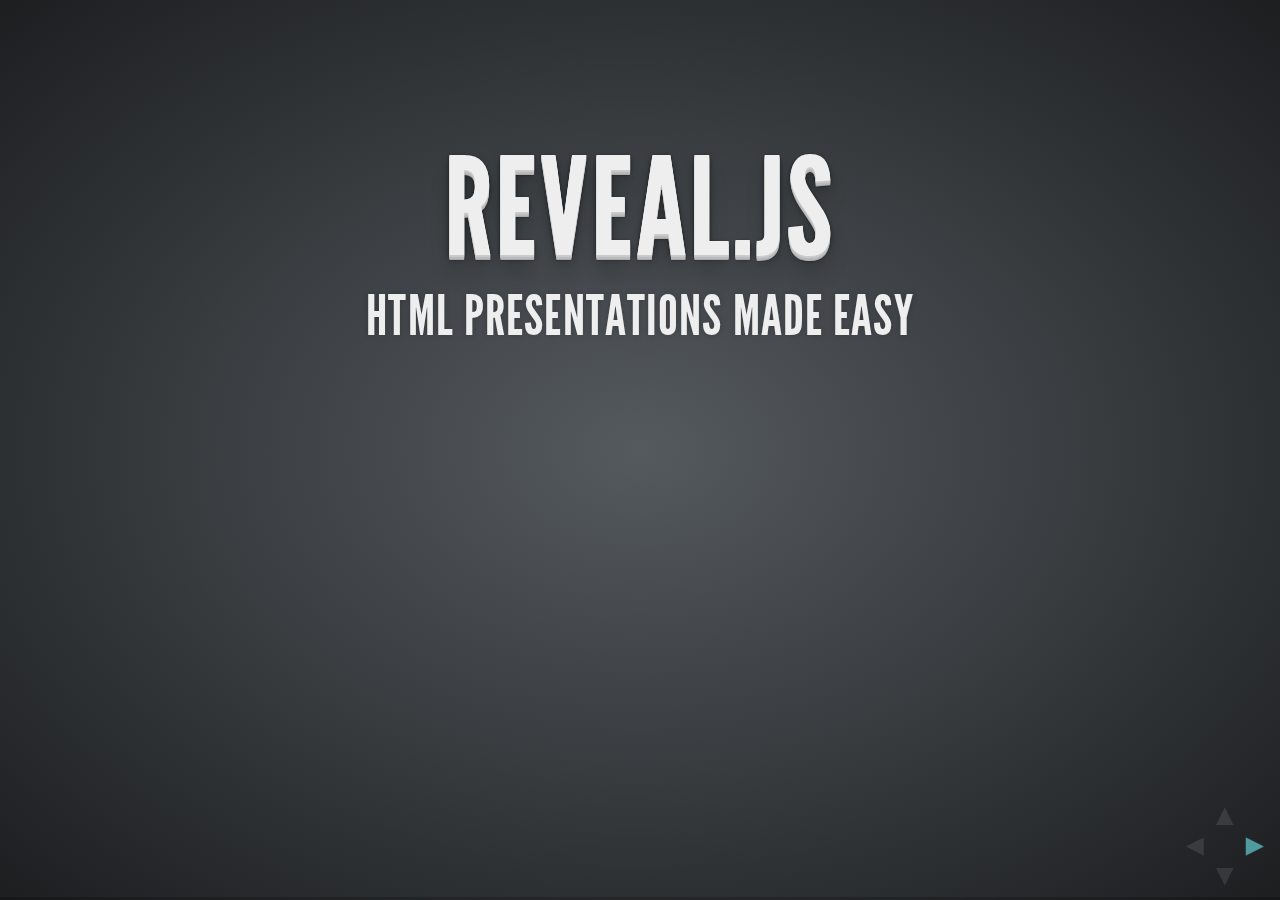
==== droid-custom-components/index.html @ f7bba406 "Added reveal.js based presentation" ====
<!doctype html>  
<html lang="en">
	
	<head>
		<meta charset="utf-8">
		
		<title>reveal.js - The HTML Presentation Framework</title>

		<meta name="description" content="A framework for easily creating beautiful presentations using HTML">
		<meta name="author" content="Hakim El Hattab">

		<meta name="apple-mobile-web-app-capable" content="yes" />
		<meta name="apple-mobile-web-app-status-bar-style" content="black-translucent" />
		
		<link href='http://fonts.googleapis.com/css?family=Lato:400,700,400italic,700italic' rel='stylesheet' type='text/css'>
		
		<link rel="stylesheet" href="css/main.css">
		<link rel="stylesheet" href="css/theme/default.css" id="theme">

		<!-- For syntax highlighting -->
		<link rel="stylesheet" href="lib/css/zenburn.css">

		<script>
			// If the query includes 'print-pdf' we'll use the PDF print sheet
			document.write( '<link rel="stylesheet" href="css/print/' + ( window.location.search.match( /print-pdf/gi ) ? 'pdf' : 'paper' ) + '.css" type="text/css" media="print">' );
		</script>

		<!--[if lt IE 9]>
		<script src="lib/js/html5shiv.js"></script>
		<![endif]-->
	</head>
	
	<body>
		
		<div class="reveal">

			<!-- Used to fade in a background when a specific slide state is reached -->
			<div class="state-background"></div>
			
			<!-- Any section element inside of this container is displayed as a slide -->
			<div class="slides">
				<section>
					<h1>Reveal.js</h1>
					<h3>HTML Presentations Made Easy</h3>
				</section>
				
				<section>
					<h2>Heads Up</h2>
					<p>
						reveal.js is a framework for easily creating beautiful presentations using HTML. You'll need a browser with 
						support for CSS 3D transforms to see it in its full glory.
					</p>
					<p>
						<i><small>- <a href="http://hakim.se">Hakim El Hattab</a> / <a href="http://twitter.com/hakimel">@hakimel</a></small></i>
					</p>

					<aside class="notes">
						Oh hey, these are some notes. They'll be hidden in your presentation, but you can see them if you run the speaker notes server.
					</aside>
				</section>
				
				<!-- Example of nested vertical slides -->
				<section>
					<section>
						<h2>Vertical Slides</h2>
						<p>
							Slides can be nested inside of other slides,
							try pressing <a href="#/2/1">down</a>.
						</p>
						<a href="#/2/1" class="image">
							<img width="178" height="238" src="https://s3.amazonaws.com/hakim-static/reveal-js/arrow.png" alt="Down arrow">
						</a>
					</section>
					<section>
						<h2>Basement Level 1</h2>
						<p>Press down or up to navigate.</p>
					</section>
					<section>
						<h2>Basement Level 2</h2>
						<p>Cornify</p>
						<a class="test" href="http://cornify.com">
							<img width="280" height="326" src="https://s3.amazonaws.com/hakim-static/reveal-js/cornify.gif" alt="Unicorn">
						</a>
					</section>
					<section>
						<h2>Basement Level 3</h2>
						<p>That's it, time to go back up.</p>
						<a href="#/2" class="image">
							<img width="178" height="238" src="https://s3.amazonaws.com/hakim-static/reveal-js/arrow.png" alt="Up arrow" style="-webkit-transform: rotate(180deg);">
						</a>
					</section>
				</section>

				<section>
					<h2>Holistic Overview</h2>
					<p>
						Press <strong>ESC</strong> to enter the slide overview!
					</p>
				</section>

				<section>
					<h2>rvl.io</h2>
					<p>
						If you don't like writing slides in HTML you can use the online editor <a href="http://www.rvl.io" target="_blank">rvl.io</a>.
					</p>
				</section>

				<section>
					<h2>Works in Mobile Safari</h2>
					<p>
						Try it out! You can swipe through the slides pinch your way to the overview.
					</p>
				</section>

				<section>
					<h2>Marvelous Unordered List</h2>
					<ul>
						<li>No order here</li>
						<li>Or here</li>
						<li>Or here</li>
						<li>Or here</li>
					</ul>
				</section>
				
				<section>
					<h2>Fantastic Ordered List</h2>
					<ol>
						<li>One is smaller than...</li>
						<li>Two is smaller than...</li>
						<li>Three!</li>
					</ol>
				</section>

				<section data-markdown>
					## Markdown support
					
					For those of you who like that sort of thing. Instructions and a bit more info available [here](https://github.com/hakimel/reveal.js#markdown).

					<pre><code contenteditable style="margin-top: 20px;">&lt;section data-markdown&gt;
  ## Markdown support

  For those of you who like that sort of thing. 
  Instructions and a bit more info available [here](https://github.com/hakimel/reveal.js#markdown).
&lt;/section&gt;
					</code></pre>
				</section>

				<section>
					<h2>Transition Styles</h2>
					<p>
						You can select from different transitions, like: <br>
						<a href="http://lab.hakim.se/reveal-js/?transition=cube">Cube</a> -
						<a href="http://lab.hakim.se/reveal-js/?transition=page">Page</a> -
						<a href="http://lab.hakim.se/reveal-js/?transition=concave">Concave</a> -
						<a href="http://lab.hakim.se/reveal-js/?transition=linear">Linear</a>
					</p>
				</section>

				<section>
					<h2>Themes</h2>
					<p>
						Reveal.js comes with a few themes built in: <br>
						<a href="http://lab.hakim.se/reveal-js/?theme=sky">Sky</a> -
						<a href="http://lab.hakim.se/reveal-js/?theme=beige">Beige</a> -
						<a href="http://lab.hakim.se/reveal-js/?theme=simple">Simple</a> -
						<a href="http://lab.hakim.se/reveal-js/">Default</a>
					</p>
					<p>
						<small>
							* Theme demos are loaded after the presentation which leads to flicker. In production you should load your theme in the <code>&lt;head&gt;</code> using a <code>&lt;link&gt;</code>.
						</small>
					</p>
				</section>

				<section>
					<section data-state="alert">
						<h2>Global State</h2>
						<p>
							Set <code>data-state="something"</code> on a slide and <code>"something"</code>
							will be added as a class to the document element when the slide is open. This lets you
							apply broader style changes, like switching the background.
						</p>
						<a href="#/7/1" class="image">
							<img width="178" height="238" src="https://s3.amazonaws.com/hakim-static/reveal-js/arrow.png" alt="Down arrow">
						</a>
					</section>
					<section data-state="blackout">
						<h2>"blackout"</h2>
						<a href="#/7/2" class="image">
							<img width="178" height="238" src="https://s3.amazonaws.com/hakim-static/reveal-js/arrow.png" alt="Down arrow">
						</a>
					</section>
					<section data-state="soothe">
						<h2>"soothe"</h2>
						<a href="#/7/0" class="image">
							<img width="178" height="238" src="https://s3.amazonaws.com/hakim-static/reveal-js/arrow.png" alt="Up arrow" style="-webkit-transform: rotate(180deg);">
						</a>
					</section>
				</section>

				<section data-state="customevent">
					<h2>Custom Events</h2>
					<p>
						Additionally custom events can be triggered on a per slide basis by binding to the <code>data-state</code> name.
					</p>
					<pre><code contenteditable style="font-size: 18px; margin-top: 20px;">Reveal.addEventListener( 'customevent', function() {
	console.log( '"customevent" has fired' );
} );
					</code></pre>
				</section>

				<section>
					<h2>Clever Quotes</h2>
					<p>
						These guys come in two forms, inline: <q cite="http://searchservervirtualization.techtarget.com/definition/Our-Favorite-Technology-Quotations">
						The nice thing about standards is that there are so many to choose from</q> and block:
					</p>
					<blockquote cite="http://searchservervirtualization.techtarget.com/definition/Our-Favorite-Technology-Quotations">
						For years there has been a theory that millions of monkeys typing at random on millions of typewriters would 
						reproduce the entire works of Shakespeare. The Internet has proven this theory to be untrue.
					</blockquote>
				</section>
				
				<section>
					<h2>Pretty Code</h2>
					<pre><code contenteditable>
function linkify( selector ) {
  if( supports3DTransforms ) {
    
    var nodes = document.querySelectorAll( selector );

    for( var i = 0, len = nodes.length; i &lt; len; i++ ) {
      var node = nodes[i];

      if( !node.className ) ) {
        node.className += ' roll';
      }
    };
  }
}
					</code></pre>
					<p>Courtesy of <a href="http://softwaremaniacs.org/soft/highlight/en/description/">highlight.js</a>.</p>
				</section>
				
				<section>
					<h2>Intergalactic Interconnections</h2>
					<p>
						You can link between slides internally,
						<a href="#/2/3">like this</a>.
					</p>
				</section>

				<section>
					<h2>Fragmented Views</h2>
					<p>Hit the next arrow...</p>
					<p class="fragment">... to step through ...</p>
					<ol>
						<li class="fragment"><code>any type</code></li>
						<li class="fragment"><em>of view</em></li>
						<li class="fragment"><strong>fragments</strong></li>
					</ol>
				</section>
				
				<section>
					<h2>Spectacular image!</h2>
					<a class="image" href="http://hakim.se/experiments/html5/breakdom/" target="_blank">
						<img width="320" height="412" src="https://s3.amazonaws.com/hakim-static/reveal-js/breakdom.png" alt="BreakDOM game screenshot">
					</a>
				</section>
				
				<section>
					<h2>Export to PDF</h2>
					<p>Presentations can be <a href="https://github.com/hakimel/reveal.js#pdf-export">exported to PDF</a>, below is an example that's been uploaded to SlideShare.</p>
					<iframe id="slideshare" src="http://www.slideshare.net/slideshow/embed_code/13872948" width="455" height="356" style="margin:0;overflow:hidden;border:1px solid #CCC;border-width:1px 1px 0;margin-bottom:5px" allowfullscreen> </iframe>
					<script>
						document.getElementById('slideshare').attributeName = 'allowfullscreen';
					</script>
				</section>
				
				<section>
					<h2>Stellar Links</h2>
					<ul>
						<li><a href="https://github.com/hakimel/reveal.js">Source code on github</a></li>
						<li><a href="http://hakim.se/projects/reveal-js">Read more on my site</a></li>
						<li><a href="http://twitter.com/hakimel">Follow me on Twitter</a></li>
					</ul>
				</section>
				
				<section>
					<h1>THE END</h1>
					<h3>BY Hakim El Hattab / hakim.se</h3>
				</section>
			</div>

			<!-- The navigational controls UI -->
			<aside class="controls">
				<a class="left" href="#">&#x25C4;</a>
				<a class="right" href="#">&#x25BA;</a>
				<a class="up" href="#">&#x25B2;</a>
				<a class="down" href="#">&#x25BC;</a>
			</aside>

			<!-- Presentation progress bar -->
			<div class="progress"><span></span></div>
			
		</div>

		<script src="lib/js/head.min.js"></script>
		<script src="js/reveal.min.js"></script>

		<script>
			
			// Full list of configuration options available here:
			// https://github.com/hakimel/reveal.js#configuration
			Reveal.initialize({
				controls: true,
				progress: true,
				history: true,
				
				theme: Reveal.getQueryHash().theme || 'default', // available themes are in /css/theme
				transition: Reveal.getQueryHash().transition || 'default', // default/cube/page/concave/linear(2d)

				// Optional libraries used to extend on reveal.js
				dependencies: [
					{ src: 'lib/js/highlight.js', async: true, callback: function() { window.hljs.initHighlightingOnLoad(); } },
					{ src: 'lib/js/classList.js', condition: function() { return !document.body.classList; } },
					{ src: 'lib/js/showdown.js', condition: function() { return !!document.querySelector( '[data-markdown]' ); } },
					{ src: 'lib/js/data-markdown.js', condition: function() { return !!document.querySelector( '[data-markdown]' ); } },
					{ src: '/socket.io/socket.io.js', async: true, condition: function() { return window.location.host === 'localhost:1947'; } },
					{ src: 'plugin/speakernotes/client.js', async: true, condition: function() { return window.location.host === 'localhost:1947'; } },
				]
			});
			
		</script>

	</body>
</html>
---- droid-custom-components/css/main.css ----
@charset "UTF-8";

/**
 * reveal.js
 * http://lab.hakim.se/reveal-js
 * MIT licensed
 * 
 * Copyright (C) 2011-2012 Hakim El Hattab, http://hakim.se
 */


/*********************************************
 * RESET STYLES
 *********************************************/

html, body, div, span, applet, object, iframe,
h1, h2, h3, h4, h5, h6, p, blockquote, pre,
a, abbr, acronym, address, big, cite, code,
del, dfn, em, img, ins, kbd, q, s, samp,
small, strike, strong, sub, sup, tt, var,
b, u, i, center,
dl, dt, dd, ol, ul, li,
fieldset, form, label, legend,
table, caption, tbody, tfoot, thead, tr, th, td,
article, aside, canvas, details, embed, 
figure, figcaption, footer, header, hgroup, 
menu, nav, output, ruby, section, summary,
time, mark, audio, video {
	margin: 0;
	padding: 0;
	border: 0;
	font-size: 100%;
	font: inherit;
	vertical-align: baseline;
}

article, aside, details, figcaption, figure, 
footer, header, hgroup, menu, nav, section {
	display: block;
}


/*********************************************
 * GLOBAL STYLES
 *********************************************/

html, 
body {
	padding: 0;
	margin: 0;
	width: 100%;
	height: 100%;
	min-height: 600px;
	overflow: hidden;
}

body {
	position: relative;
	line-height: 1;
}

@media screen and (max-width: 900px) {
	body {
		font-size: 30px;
	}
}

::selection { 
	background:#FF5E99; 
	color:#fff; 
	text-shadow: none; 
}

/*********************************************
 * HEADERS
 *********************************************/

.reveal h1 { font-size: 3.77em; }
.reveal h2 { font-size: 2.11em;	}
.reveal h3 { font-size: 1.55em;	}
.reveal h4 { font-size: 1em;	}


/*********************************************
 * VIEW FRAGMENTS
 *********************************************/

.reveal .slides section .fragment {
	opacity: 0;

	-webkit-transition: all .2s ease;
	   -moz-transition: all .2s ease;
	    -ms-transition: all .2s ease;
	     -o-transition: all .2s ease;
	        transition: all .2s ease;
}
	.reveal .slides section .fragment.visible {
		opacity: 1;
	}


/*********************************************
 * DEFAULT ELEMENT STYLES
 *********************************************/

.reveal .slides section {
	line-height: 1.2em;
	font-weight: normal;
}

.reveal img {
	/* preserve aspect ratio and scale image so it's bound within the section */
	max-width: 100%;
	max-height: 100%;
} 

.reveal strong, 
.reveal b {
	font-weight: bold;
}

.reveal em, 
.reveal i {
	font-style: italic;
}

.reveal ol, 
.reveal ul {
	display: inline-block;

	text-align: left;
	margin: 0 0 0 1em;
}

.reveal ol {
	list-style-type: decimal;
}

.reveal ul {
	list-style-type: disc;
}

.reveal ul ul {
	list-style-type: square;
}

.reveal ul ul ul {
	list-style-type: circle;
}

.reveal ul ul,
.reveal ul ol,
.reveal ol ol,
.reveal ol ul {
	display: block;
	margin-left: 40px;
}

.reveal p {
	margin-bottom: 10px;
	line-height: 1.2em;
}

.reveal q,
.reveal blockquote {
	quotes: none;
}

.reveal blockquote {
	display: block;
	position: relative;
	width: 70%;
	margin: 5px auto;
	padding: 5px;
	
	font-style: italic;
	background: rgba(255, 255, 255, 0.05);
	box-shadow: 0px 0px 2px rgba(0,0,0,0.2);
}
	.reveal blockquote:before {
		content: '“';
	}
	.reveal blockquote:after {
		content: '”';
	}

.reveal q {	
	font-style: italic;
}
	.reveal q:before {
		content: '“';
	}
	.reveal q:after {
		content: '”';
	}

.reveal pre {
	display: block;
	position: relative;
	width: 90%;
	margin: 10px auto;

	text-align: left;
	font-size: 0.55em;
	font-family: monospace;
	line-height: 1.2em;

	word-wrap: break-word;

	box-shadow: 0px 0px 6px rgba(0,0,0,0.3);
}

.reveal code {
	font-family: monospace;
	overflow-x: auto;
}

.reveal table th, 
.reveal table td {
	text-align: left;
	padding-right: .3em;
}

.reveal table th {
	text-shadow: rgb(255,255,255) 1px 1px 2px;
}

.reveal sup { 
	vertical-align: super;
}
.reveal sub { 
	vertical-align: sub;
}

.reveal small {
	display: inline-block;
	font-size: 0.6em;
	line-height: 1.2em;
	vertical-align: top;
}

.reveal small * {
	vertical-align: top;
}


/*********************************************
 * CONTROLS
 *********************************************/

.reveal .controls {
	display: none;
	position: fixed;
	width: 100px;
	height: 100px;
	z-index: 30;

	right: 0;
	bottom: 0;
}
	
	.reveal .controls a {
		font-family: Arial;
		font-size: 0.83em;
		position: absolute;
		opacity: 0.1;
	}
		.reveal .controls a.enabled {
			opacity: 0.6;
		}
		.reveal .controls a.enabled:active {
			margin-top: 1px;
		}

	.reveal .controls .left {
		top: 30px;
	}

	.reveal .controls .right {
		left: 60px;
		top: 30px;
	}

	.reveal .controls .up {
		left: 30px;
	}

	.reveal .controls .down {
		left: 30px;
		top: 60px;
	}


/*********************************************
 * PROGRESS BAR
 *********************************************/

.reveal .progress {
	position: fixed;
	display: none;
	height: 3px;
	width: 100%;
	bottom: 0;
	left: 0;
}
	
	.reveal .progress span {
		display: block;
		height: 100%;
		width: 0px;

		-webkit-transition: width 800ms cubic-bezier(0.260, 0.860, 0.440, 0.985);
		   -moz-transition: width 800ms cubic-bezier(0.260, 0.860, 0.440, 0.985);
		    -ms-transition: width 800ms cubic-bezier(0.260, 0.860, 0.440, 0.985);
		     -o-transition: width 800ms cubic-bezier(0.260, 0.860, 0.440, 0.985);
		        transition: width 800ms cubic-bezier(0.260, 0.860, 0.440, 0.985);
	}

/*********************************************
 * ROLLING LINKS
 *********************************************/

.reveal .roll {
	display: inline-block;
	line-height: 1.2;
	overflow: hidden;

	vertical-align: top;

	-webkit-perspective: 400px;
	   -moz-perspective: 400px;
	    -ms-perspective: 400px;
	        perspective: 400px;

	-webkit-perspective-origin: 50% 50%;
	   -moz-perspective-origin: 50% 50%;
	    -ms-perspective-origin: 50% 50%;
	        perspective-origin: 50% 50%;
}
	.reveal .roll:hover {
		background: none;
		text-shadow: none;
	}
.reveal .roll span {
	display: block;
	position: relative;
	padding: 0 2px;

	pointer-events: none;

	-webkit-transition: all 400ms ease;
	   -moz-transition: all 400ms ease;
	    -ms-transition: all 400ms ease;
	        transition: all 400ms ease;

	-webkit-transform-origin: 50% 0%;
	   -moz-transform-origin: 50% 0%;
	    -ms-transform-origin: 50% 0%;
	        transform-origin: 50% 0%;

	-webkit-transform-style: preserve-3d;
	   -moz-transform-style: preserve-3d;
	    -ms-transform-style: preserve-3d;
	        transform-style: preserve-3d;

	-webkit-backface-visibility: hidden;
	   -moz-backface-visibility: hidden;
	        backface-visibility: hidden;
}
	.reveal .roll:hover span {
	    background: rgba(0,0,0,0.5);

	    -webkit-transform: translate3d( 0px, 0px, -45px ) rotateX( 90deg );
	       -moz-transform: translate3d( 0px, 0px, -45px ) rotateX( 90deg );
	        -ms-transform: translate3d( 0px, 0px, -45px ) rotateX( 90deg );
	            transform: translate3d( 0px, 0px, -45px ) rotateX( 90deg );
	}
.reveal .roll span:after {
	content: attr(data-title);

	display: block;
	position: absolute;
	left: 0;
	top: 0;
	padding: 0 2px;

	-webkit-transform-origin: 50% 0%;
	   -moz-transform-origin: 50% 0%;
	    -ms-transform-origin: 50% 0%;
	        transform-origin: 50% 0%;

	-webkit-transform: translate3d( 0px, 110%, 0px ) rotateX( -90deg );
	   -moz-transform: translate3d( 0px, 110%, 0px ) rotateX( -90deg );
	    -ms-transform: translate3d( 0px, 110%, 0px ) rotateX( -90deg );
	        transform: translate3d( 0px, 110%, 0px ) rotateX( -90deg );
}


/*********************************************
 * SLIDES
 *********************************************/

.reveal .slides {
	position: absolute;
	max-width: 900px;
	width: 80%;
	height: 60%;
	left: 50%;
	top: 50%;
	margin-top: -320px;
	padding: 20px 0px;
	overflow: visible;
	
	text-align: center;

	-webkit-transition: -webkit-perspective .4s ease;
	   -moz-transition: -moz-perspective .4s ease;
	    -ms-transition: -ms-perspective .4s ease;
	     -o-transition: -o-perspective .4s ease;
	        transition: perspective .4s ease;
	
	-webkit-perspective: 600px;
	   -moz-perspective: 600px;
	    -ms-perspective: 600px;
	        perspective: 600px;

	-webkit-perspective-origin: 0% 25%;
	   -moz-perspective-origin: 0% 25%;
	    -ms-perspective-origin: 0% 25%;
	        perspective-origin: 0% 25%;
}

.reveal .slides>section,
.reveal .slides>section>section {
	display: none;
	position: absolute;
	width: 100%;
	min-height: 600px;

	z-index: 10;
	
	-webkit-transform-style: preserve-3d;
	   -moz-transform-style: preserve-3d;
	    -ms-transform-style: preserve-3d;
	        transform-style: preserve-3d;
	
	-webkit-transition: all 800ms cubic-bezier(0.260, 0.860, 0.440, 0.985);
	   -moz-transition: all 800ms cubic-bezier(0.260, 0.860, 0.440, 0.985);
	    -ms-transition: all 800ms cubic-bezier(0.260, 0.860, 0.440, 0.985);
	     -o-transition: all 800ms cubic-bezier(0.260, 0.860, 0.440, 0.985);
	        transition: all 800ms cubic-bezier(0.260, 0.860, 0.440, 0.985);
}

.reveal .slides>section.present {
	display: block;
	z-index: 11;
	opacity: 1;
}

.reveal .slides>section {
	margin-left: -50%;
}


/*********************************************
 * DEFAULT TRANSITION
 *********************************************/

.reveal .slides>section.past {
	display: block;
	opacity: 0;
	
	-webkit-transform: translate3d(-100%, 0, 0) rotateY(-90deg) translate3d(-100%, 0, 0);
	   -moz-transform: translate3d(-100%, 0, 0) rotateY(-90deg) translate3d(-100%, 0, 0);
	    -ms-transform: translate3d(-100%, 0, 0) rotateY(-90deg) translate3d(-100%, 0, 0);
	        transform: translate3d(-100%, 0, 0) rotateY(-90deg) translate3d(-100%, 0, 0);
}
.reveal .slides>section.future {
	display: block;
	opacity: 0;
	
	-webkit-transform: translate3d(100%, 0, 0) rotateY(90deg) translate3d(100%, 0, 0);
	   -moz-transform: translate3d(100%, 0, 0) rotateY(90deg) translate3d(100%, 0, 0);
	    -ms-transform: translate3d(100%, 0, 0) rotateY(90deg) translate3d(100%, 0, 0);
	        transform: translate3d(100%, 0, 0) rotateY(90deg) translate3d(100%, 0, 0);
}

.reveal .slides>section>section.past {
	display: block;
	opacity: 0;
	
	-webkit-transform: translate3d(0, -50%, 0) rotateX(70deg) translate3d(0, -50%, 0);
	   -moz-transform: translate3d(0, -50%, 0) rotateX(70deg) translate3d(0, -50%, 0);
	    -ms-transform: translate3d(0, -50%, 0) rotateX(70deg) translate3d(0, -50%, 0);
	        transform: translate3d(0, -50%, 0) rotateX(70deg) translate3d(0, -50%, 0);
}
.reveal .slides>section>section.future {
	display: block;
	opacity: 0;
	
	-webkit-transform: translate3d(0, 50%, 0) rotateX(-70deg) translate3d(0, 50%, 0);
	   -moz-transform: translate3d(0, 50%, 0) rotateX(-70deg) translate3d(0, 50%, 0);
	    -ms-transform: translate3d(0, 50%, 0) rotateX(-70deg) translate3d(0, 50%, 0);
	        transform: translate3d(0, 50%, 0) rotateX(-70deg) translate3d(0, 50%, 0);
}


/*********************************************
 * CONCAVE TRANSITION
 *********************************************/

.reveal.concave  .slides>section.past {
	-webkit-transform: translate3d(-100%, 0, 0) rotateY(90deg) translate3d(-100%, 0, 0);
	   -moz-transform: translate3d(-100%, 0, 0) rotateY(90deg) translate3d(-100%, 0, 0);
	    -ms-transform: translate3d(-100%, 0, 0) rotateY(90deg) translate3d(-100%, 0, 0);
	        transform: translate3d(-100%, 0, 0) rotateY(90deg) translate3d(-100%, 0, 0);
}
.reveal.concave  .slides>section.future {
	-webkit-transform: translate3d(100%, 0, 0) rotateY(-90deg) translate3d(100%, 0, 0);
	   -moz-transform: translate3d(100%, 0, 0) rotateY(-90deg) translate3d(100%, 0, 0);
	    -ms-transform: translate3d(100%, 0, 0) rotateY(-90deg) translate3d(100%, 0, 0);
	        transform: translate3d(100%, 0, 0) rotateY(-90deg) translate3d(100%, 0, 0);
}

.reveal.concave  .slides>section>section.past {
	-webkit-transform: translate3d(0, -80%, 0) rotateX(-70deg) translate3d(0, -80%, 0);
	   -moz-transform: translate3d(0, -80%, 0) rotateX(-70deg) translate3d(0, -80%, 0);
	    -ms-transform: translate3d(0, -80%, 0) rotateX(-70deg) translate3d(0, -80%, 0);
	        transform: translate3d(0, -80%, 0) rotateX(-70deg) translate3d(0, -80%, 0);
}
.reveal.concave  .slides>section>section.future {
	-webkit-transform: translate3d(0, 80%, 0) rotateX(70deg) translate3d(0, 80%, 0);
	   -moz-transform: translate3d(0, 80%, 0) rotateX(70deg) translate3d(0, 80%, 0);
	    -ms-transform: translate3d(0, 80%, 0) rotateX(70deg) translate3d(0, 80%, 0);
	        transform: translate3d(0, 80%, 0) rotateX(70deg) translate3d(0, 80%, 0);
}


/*********************************************
 * LINEAR TRANSITION
 *********************************************/

.reveal.linear .slides>section.past {
	-webkit-transform: translate(-150%, 0);
	   -moz-transform: translate(-150%, 0);
	    -ms-transform: translate(-150%, 0);
	     -o-transform: translate(-150%, 0);
	        transform: translate(-150%, 0);
}
.reveal.linear .slides>section.future {
	-webkit-transform: translate(150%, 0);
	   -moz-transform: translate(150%, 0);
	    -ms-transform: translate(150%, 0);
	     -o-transform: translate(150%, 0);
	        transform: translate(150%, 0);
}

.reveal.linear .slides>section>section.past {
	-webkit-transform: translate(0, -150%);
	   -moz-transform: translate(0, -150%);
	    -ms-transform: translate(0, -150%);
	     -o-transform: translate(0, -150%);
	        transform: translate(0, -150%);
}
.reveal.linear .slides>section>section.future {
	-webkit-transform: translate(0, 150%);
	   -moz-transform: translate(0, 150%);
	    -ms-transform: translate(0, 150%);
	     -o-transform: translate(0, 150%);
	        transform: translate(0, 150%);
}

/*********************************************
 * BOX TRANSITION
 *********************************************/

.reveal.cube .slides {
	margin-top: -350px;

	-webkit-perspective-origin: 50% 25%;
	   -moz-perspective-origin: 50% 25%;
	    -ms-perspective-origin: 50% 25%;
	        perspective-origin: 50% 25%;

	-webkit-perspective: 1300px;
	   -moz-perspective: 1300px;
	    -ms-perspective: 1300px;
	        perspective: 1300px;
}

.reveal.cube .slides section {
	padding: 30px;

	-webkit-backface-visibility: hidden;
	   -moz-backface-visibility: hidden;
	    -ms-backface-visibility: hidden;
	        backface-visibility: hidden;
	
	-webkit-box-sizing: border-box;
	   -moz-box-sizing: border-box;
	        box-sizing: border-box;
}
	.reveal.cube .slides section:not(.stack):before {
		content: '';
		position: absolute;
		display: block;
		width: 100%;
		height: 100%;
		left: 0;
		top: 0;
		background: #232628;
		border-radius: 4px;

		-webkit-transform: translateZ( -20px );
		   -moz-transform: translateZ( -20px );
		    -ms-transform: translateZ( -20px );
		     -o-transform: translateZ( -20px );
		        transform: translateZ( -20px );
	}
	.reveal.cube .slides section:not(.stack):after {
		content: '';
		position: absolute;
		display: block;
		width: 90%;
		height: 30px;
		left: 5%;
		bottom: 0;
		background: none;
		z-index: 1;

		border-radius: 4px;
		box-shadow: 0px 95px 25px rgba(0,0,0,0.2);

		-webkit-transform: translateZ(-90px) rotateX( 65deg );
		   -moz-transform: translateZ(-90px) rotateX( 65deg );
		    -ms-transform: translateZ(-90px) rotateX( 65deg );
		     -o-transform: translateZ(-90px) rotateX( 65deg );
		        transform: translateZ(-90px) rotateX( 65deg );
	}

.reveal.cube .slides>section.stack {
	padding: 0;
	background: none;
}

.reveal.cube .slides>section.past {
	-webkit-transform-origin: 100% 0%;
	   -moz-transform-origin: 100% 0%;
	    -ms-transform-origin: 100% 0%;
	        transform-origin: 100% 0%;

	-webkit-transform: translate3d(-100%, 0, 0) rotateY(-90deg);
	   -moz-transform: translate3d(-100%, 0, 0) rotateY(-90deg);
	    -ms-transform: translate3d(-100%, 0, 0) rotateY(-90deg);
	        transform: translate3d(-100%, 0, 0) rotateY(-90deg);
}

.reveal.cube .slides>section.future {
	-webkit-transform-origin: 0% 0%;
	   -moz-transform-origin: 0% 0%;
	    -ms-transform-origin: 0% 0%;
	        transform-origin: 0% 0%;

	-webkit-transform: translate3d(100%, 0, 0) rotateY(90deg);
	   -moz-transform: translate3d(100%, 0, 0) rotateY(90deg);
	    -ms-transform: translate3d(100%, 0, 0) rotateY(90deg);
	        transform: translate3d(100%, 0, 0) rotateY(90deg);
}

.reveal.cube .slides>section>section.past {
	-webkit-transform-origin: 0% 100%;
	   -moz-transform-origin: 0% 100%;
	    -ms-transform-origin: 0% 100%;
	        transform-origin: 0% 100%;

	-webkit-transform: translate3d(0, -100%, 0) rotateX(90deg);
	   -moz-transform: translate3d(0, -100%, 0) rotateX(90deg);
	    -ms-transform: translate3d(0, -100%, 0) rotateX(90deg);
	        transform: translate3d(0, -100%, 0) rotateX(90deg);
}

.reveal.cube .slides>section>section.future {
	-webkit-transform-origin: 0% 0%;
	   -moz-transform-origin: 0% 0%;
	    -ms-transform-origin: 0% 0%;
	        transform-origin: 0% 0%;

	-webkit-transform: translate3d(0, 100%, 0) rotateX(-90deg);
	   -moz-transform: translate3d(0, 100%, 0) rotateX(-90deg);
	    -ms-transform: translate3d(0, 100%, 0) rotateX(-90deg);
	        transform: translate3d(0, 100%, 0) rotateX(-90deg);
}


/*********************************************
 * PAGE TRANSITION
 *********************************************/

.reveal.page .slides {
	margin-top: -350px;

	-webkit-perspective-origin: 50% 50%;
 	   -moz-perspective-origin: 50% 50%;
 	    -ms-perspective-origin: 50% 50%;
 	        perspective-origin: 50% 50%;

	-webkit-perspective: 3000px;
	   -moz-perspective: 3000px;
	    -ms-perspective: 3000px;
	        perspective: 3000px;
}

.reveal.page .slides section {
	padding: 30px;

	-webkit-box-sizing: border-box;
	   -moz-box-sizing: border-box;
	        box-sizing: border-box;
}
	.reveal.page .slides section.past {
		z-index: 12;
	}
	.reveal.page .slides section:not(.stack):before {
		content: '';
		position: absolute;
		display: block;
		width: 100%;
		height: 100%;
		left: 0;
		top: 0;
		background: rgba(0,0,0,0.2);

		-webkit-transform: translateZ( -20px );
		   -moz-transform: translateZ( -20px );
		    -ms-transform: translateZ( -20px );
		     -o-transform: translateZ( -20px );
		        transform: translateZ( -20px );
	}
	.reveal.page .slides section:not(.stack):after {
		content: '';
		position: absolute;
		display: block;
		width: 90%;
		height: 30px;
		left: 5%;
		bottom: 0;
		background: none;
		z-index: 1;

		border-radius: 4px;
		box-shadow: 0px 95px 25px rgba(0,0,0,0.2);

		-webkit-transform: translateZ(-90px) rotateX( 65deg );
	}

.reveal.page .slides>section.stack {
	padding: 0;
	background: none;
}

.reveal.page .slides>section.past {
	-webkit-transform-origin: 0% 0%;
	   -moz-transform-origin: 0% 0%;
	    -ms-transform-origin: 0% 0%;
	        transform-origin: 0% 0%;

	-webkit-transform: translate3d(-40%, 0, 0) rotateY(-80deg);
	   -moz-transform: translate3d(-40%, 0, 0) rotateY(-80deg);
	    -ms-transform: translate3d(-40%, 0, 0) rotateY(-80deg);
	        transform: translate3d(-40%, 0, 0) rotateY(-80deg);
}

.reveal.page .slides>section.future {
	-webkit-transform-origin: 100% 0%;
	   -moz-transform-origin: 100% 0%;
	    -ms-transform-origin: 100% 0%;
	        transform-origin: 100% 0%;

	-webkit-transform: translate3d(0, 0, 0);
	   -moz-transform: translate3d(0, 0, 0);
	    -ms-transform: translate3d(0, 0, 0);
	        transform: translate3d(0, 0, 0);
}

.reveal.page .slides>section>section.past {
	-webkit-transform-origin: 0% 0%;
	   -moz-transform-origin: 0% 0%;
	    -ms-transform-origin: 0% 0%;
	        transform-origin: 0% 0%;

	-webkit-transform: translate3d(0, -40%, 0) rotateX(80deg);
	   -moz-transform: translate3d(0, -40%, 0) rotateX(80deg);
	    -ms-transform: translate3d(0, -40%, 0) rotateX(80deg);
	        transform: translate3d(0, -40%, 0) rotateX(80deg);
}

.reveal.page .slides>section>section.future {
	-webkit-transform-origin: 0% 100%;
	   -moz-transform-origin: 0% 100%;
	    -ms-transform-origin: 0% 100%;
	        transform-origin: 0% 100%;

	-webkit-transform: translate3d(0, 0, 0);
	   -moz-transform: translate3d(0, 0, 0);
	    -ms-transform: translate3d(0, 0, 0);
	        transform: translate3d(0, 0, 0);
}


/*********************************************
 * OVERVIEW
 *********************************************/

.reveal.overview .slides {
	-webkit-perspective: 700px;
	   -moz-perspective: 700px;
	    -ms-perspective: 700px;
	        perspective: 700px;
}

.reveal.overview .slides section {
	padding: 20px 0;
	max-height: 600px;
	overflow: hidden;	
	opacity: 1;
	cursor: pointer;
	background: rgba(0,0,0,0.1);
}
.reveal.overview .slides section .fragment {
	opacity: 1;
}
.reveal.overview .slides section:after,
.reveal.overview .slides section:before {
	display: none !important;
}
.reveal.overview .slides section>section {
	opacity: 1;
	cursor: pointer;
}
	.reveal.overview .slides section:hover {
		background: rgba(0,0,0,0.3);
	}

	.reveal.overview .slides section.present {
		background: rgba(0,0,0,0.3);
	}
.reveal.overview .slides>section.stack {
	background: none;
	padding: 0;
	overflow: visible;
}


/*********************************************
 * FALLBACK
 *********************************************/

.no-transforms {
	overflow-y: auto;
}

.no-transforms .slides section {
	display: block!important;
	opacity: 1!important;
	position: relative!important;
	height: auto;
	min-height: auto;
	margin-bottom: 100px;

	-webkit-transform: none;
	   -moz-transform: none;
	    -ms-transform: none;
	        transform: none;
}


/*********************************************
 * DEFAULT STATES
 *********************************************/

.state-background {
	position: absolute;
	width: 100%;
	height: 100%;
	background: rgba( 0, 0, 0, 0 );

	-webkit-transition: background 800ms ease;
	   -moz-transition: background 800ms ease;
	    -ms-transition: background 800ms ease;
	     -o-transition: background 800ms ease;
	        transition: background 800ms ease;
}
.alert .state-background {
	background: rgba( 200, 50, 30, 0.6 );
}
.soothe .state-background {
	background: rgba( 50, 200, 90, 0.4 );
}
.blackout .state-background {
	background: rgba( 0, 0, 0, 0.6 );
}


/*********************************************
 * SPEAKER NOTES
 *********************************************/

.reveal aside.notes {
	display: none;
}
---- droid-custom-components/css/theme/default.css ----
/**
 * The default theme for reveal.js presentations.
 * 
 * Copyright (C) 2011-2012 Hakim El Hattab, http://hakim.se
 */

/*********************************************
 * FONT-FACE DEFINITIONS
 *********************************************/

@font-face {
	font-family: 'League Gothic';
	src: url('../../lib/font/league_gothic-webfont.eot');
	src: url('../../lib/font/league_gothic-webfont.eot?#iefix') format('embedded-opentype'),
		 url('../../lib/font/league_gothic-webfont.woff') format('woff'),
		 url('../../lib/font/league_gothic-webfont.ttf') format('truetype'),
		 url('../../lib/font/league_gothic-webfont.svg#LeagueGothicRegular') format('svg');

	font-weight: normal;
	font-style: normal;
}


/*********************************************
 * GLOBAL STYLES
 *********************************************/

body {
	font-family: 'Lato', Times, 'Times New Roman', serif;
	font-size: 36px;
	font-weight: 200;
	letter-spacing: -0.02em;
	color: #eee;

	background-image: url([data-uri]);
	background-color: #2b2b2b;
	background: -moz-radial-gradient(center, ellipse cover,  rgba(85,90,95,1) 0%, rgba(28,30,32,1) 100%);
	background: -webkit-gradient(radial, center center, 0px, center center, 100%, color-stop(0%,rgba(85,90,95,1)), color-stop(100%,rgba(28,30,32,1)));
	background: -webkit-radial-gradient(center, ellipse cover,  rgba(85,90,95,1) 0%,rgba(28,30,32,1) 100%);
	background: -o-radial-gradient(center, ellipse cover,  rgba(85,90,95,1) 0%,rgba(28,30,32,1) 100%);
	background: -ms-radial-gradient(center, ellipse cover,  rgba(85,90,95,1) 0%,rgba(28,30,32,1) 100%);
	background: radial-gradient(center, ellipse cover,  rgba(85,90,95,1) 0%,rgba(28,30,32,1) 100%);
}


/*********************************************
 * HEADERS
 *********************************************/

.reveal h1, 
.reveal h2, 
.reveal h3, 
.reveal h4, 
.reveal h5, 
.reveal h6 {
	margin: 0 0 20px 0;
	color: #eee;
	font-family: 'League Gothic', Impact, sans-serif;
	line-height: 0.9em;
	letter-spacing: 0.02em;
	
	text-transform: uppercase;
	text-shadow: 0px 0px 6px rgba(0,0,0,0.2);
}

.reveal h1 {
	text-shadow: 	0 1px 0 #ccc,
					0 2px 0 #c9c9c9,
					0 3px 0 #bbb,
					0 4px 0 #b9b9b9,
					0 5px 0 #aaa,
					0 6px 1px rgba(0,0,0,.1),
					0 0 5px rgba(0,0,0,.1),
					0 1px 3px rgba(0,0,0,.3),
					0 3px 5px rgba(0,0,0,.2),
					0 5px 10px rgba(0,0,0,.25),
					0 20px 20px rgba(0,0,0,.15);
}


/*********************************************
 * LINKS
 *********************************************/

.reveal a:not(.image) {
	color: hsl(185, 85%, 50%);
	text-decoration: none;

	-webkit-transition: color .15s ease;
	   -moz-transition: color .15s ease;
	    -ms-transition: color .15s ease;
	     -o-transition: color .15s ease;
	        transition: color .15s ease;
}
	.reveal a:not(.image):hover {
		color: hsl(185, 85%, 70%);
		
		text-shadow: none;
		border: none;
		border-radius: 2px;
	}

.reveal .roll span:after {
	color: #fff;
	background: hsl(185, 60%, 35%);
}


/*********************************************
 * IMAGES
 *********************************************/

.reveal section img {
	margin: 30px 0 0 0;
	background: rgba(255,255,255,0.12);
	border: 4px solid #eee;
	
	-webkit-box-shadow: 0 0 10px rgba(0, 0, 0, 0.15);
	   -moz-box-shadow: 0 0 10px rgba(0, 0, 0, 0.15);
	        box-shadow: 0 0 10px rgba(0, 0, 0, 0.15);
	
	-webkit-transition: all .2s linear;
	   -moz-transition: all .2s linear;
	    -ms-transition: all .2s linear;
	     -o-transition: all .2s linear;
	        transition: all .2s linear;
}

	.reveal a:hover img {
		background: rgba(255,255,255,0.2);
		border-color: #13DAEC;
		
		-webkit-box-shadow: 0 0 20px rgba(0, 0, 0, 0.55);
		   -moz-box-shadow: 0 0 20px rgba(0, 0, 0, 0.55);
		        box-shadow: 0 0 20px rgba(0, 0, 0, 0.55);
	}


/*********************************************
 * NAVIGATION CONTROLS
 *********************************************/

.reveal .controls a {
	color: #fff;
}
	.reveal .controls a.enabled {
		color: hsl(185, 85%, 70%);
		text-shadow: 0px 0px 2px hsla(185, 45%, 70%, 0.3);
	}


/*********************************************
 * PROGRESS BAR
 *********************************************/

.reveal .progress {
	background: rgba(0,0,0,0.2);
}
	.reveal .progress span {
		background: hsl(185, 85%, 50%);

		-webkit-transition: width 800ms cubic-bezier(0.260, 0.860, 0.440, 0.985);
		   -moz-transition: width 800ms cubic-bezier(0.260, 0.860, 0.440, 0.985);
		    -ms-transition: width 800ms cubic-bezier(0.260, 0.860, 0.440, 0.985);
		     -o-transition: width 800ms cubic-bezier(0.260, 0.860, 0.440, 0.985);
		        transition: width 800ms cubic-bezier(0.260, 0.860, 0.440, 0.985);
	}
---- droid-custom-components/lib/css/zenburn.css ----
/*

Zenburn style from voldmar.ru (c) Vladimir Epifanov <voldmar@voldmar.ru>
based on dark.css by Ivan Sagalaev

*/

pre code {
  display: block; padding: 0.5em;
  background: #3F3F3F;
  color: #DCDCDC;
}

pre .keyword,
pre .tag,
pre .django .tag,
pre .django .keyword,
pre .css .class,
pre .css .id,
pre .lisp .title {
  color: #E3CEAB;
}

pre .django .template_tag,
pre .django .variable,
pre .django .filter .argument {
  color: #DCDCDC;
}

pre .number,
pre .date {
  color: #8CD0D3;
}

pre .dos .envvar,
pre .dos .stream,
pre .variable,
pre .apache .sqbracket {
  color: #EFDCBC;
}

pre .dos .flow,
pre .diff .change,
pre .python .exception,
pre .python .built_in,
pre .literal,
pre .tex .special {
  color: #EFEFAF;
}

pre .diff .chunk,
pre .ruby .subst {
  color: #8F8F8F;
}

pre .dos .keyword,
pre .python .decorator,
pre .class .title,
pre .haskell .label,
pre .function .title,
pre .ini .title,
pre .diff .header,
pre .ruby .class .parent,
pre .apache .tag,
pre .nginx .built_in,
pre .tex .command,
pre .input_number {
    color: #efef8f;
}

pre .dos .winutils,
pre .ruby .symbol,
pre .ruby .symbol .string,
pre .ruby .symbol .keyword,
pre .ruby .symbol .keymethods,
pre .ruby .string,
pre .ruby .instancevar {
  color: #DCA3A3;
}

pre .diff .deletion,
pre .string,
pre .tag .value,
pre .preprocessor,
pre .built_in,
pre .sql .aggregate,
pre .javadoc,
pre .smalltalk .class,
pre .smalltalk .localvars,
pre .smalltalk .array,
pre .css .rules .value,
pre .attr_selector,
pre .pseudo,
pre .apache .cbracket,
pre .tex .formula {
  color: #CC9393;
}

pre .shebang,
pre .diff .addition,
pre .comment,
pre .java .annotation,
pre .template_comment,
pre .pi,
pre .doctype {
  color: #7F9F7F;
}

pre .xml .css,
pre .xml .javascript,
pre .xml .vbscript,
pre .tex .formula {
  opacity: 0.5;
}
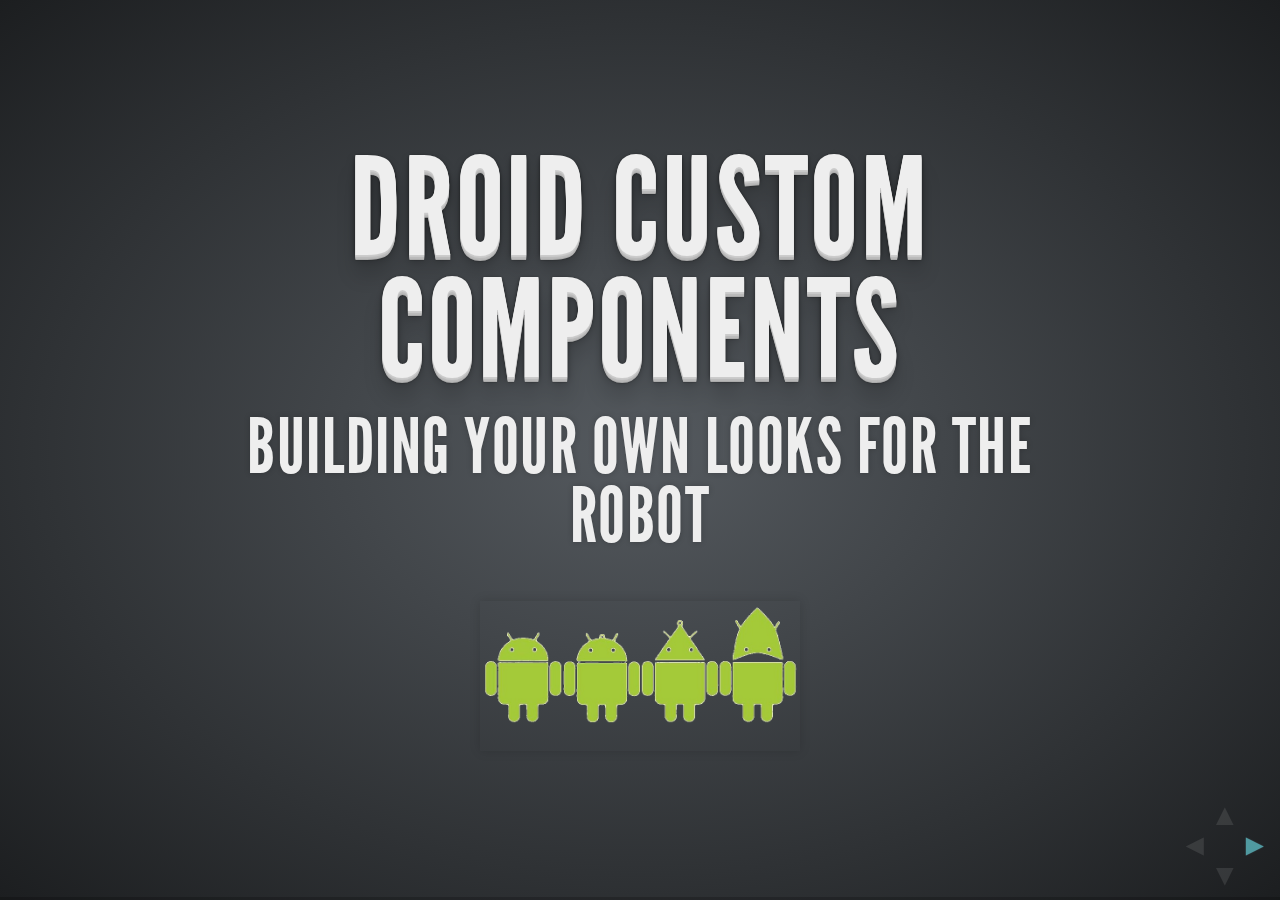
==== commit b9821f3c: "Working on droid-custom-components" ====
--- a/droid-custom-components/index.html
+++ b/droid-custom-components/index.html
@@ -1,337 +1,125 @@
-<!doctype html>  
+<!doctype html>
 <html lang="en">
-	
-	<head>
-		<meta charset="utf-8">
-		
-		<title>reveal.js - The HTML Presentation Framework</title>
+  <head>
+    <title>Android custom components</title>
+    <link href='http://fonts.googleapis.com/css?family=Lato:400,700,400italic,700italic' rel='stylesheet' type='text/css'>
+    
+    <link rel="stylesheet" href="css/main.css">
+    <link rel="stylesheet" href="css/theme/default.css" id="theme">
 
-		<meta name="description" content="A framework for easily creating beautiful presentations using HTML">
-		<meta name="author" content="Hakim El Hattab">
+    <!-- For syntax highlighting -->
+    <link rel="stylesheet" href="lib/css/zenburn.css">
 
-		<meta name="apple-mobile-web-app-capable" content="yes" />
-		<meta name="apple-mobile-web-app-status-bar-style" content="black-translucent" />
-		
-		<link href='http://fonts.googleapis.com/css?family=Lato:400,700,400italic,700italic' rel='stylesheet' type='text/css'>
-		
-		<link rel="stylesheet" href="css/main.css">
-		<link rel="stylesheet" href="css/theme/default.css" id="theme">
+    <script>
+      // If the query includes 'print-pdf' we'll use the PDF print sheet
+      document.write( '<link rel="stylesheet" href="css/print/' + ( window.location.search.match( /print-pdf/gi ) ? 'pdf' : 'paper' ) + '.css" type="text/css" media="print">' );
+    </script>
+    <style type="text/css"></style>
+    <!--[if lt IE 9]>
+    <script src="lib/js/html5shiv.js"></script>
+    <![endif]-->
+  </head>
+  <body>
+    <div class="reveal">
+      <div class="state-background"></div>
 
-		<!-- For syntax highlighting -->
-		<link rel="stylesheet" href="lib/css/zenburn.css">
+      <div class="slides">
+        <section data-markdown>
+          # Droid Custom Components
+          ## Building your own looks for the robot
+          <img src="img/and-nand-not-or-droid.png" 
+            style="
+              max-height:150px;
+              border:none;
+              background:transparent;" 
+          />
+        </section>
+        <section >
+           <section data-markdown>
+             # prerequisites
+           </section>
+           <section data-markdown>
+             # Java
+             <img src="img/james-gosling.jpg" alt="">
+           </section>
+           <section data-markdown>
+             # Android SDK 
+             <img src="img/android-sdk.png" alt="">
+           </section>
+           <section data-markdown >
+             # Eclipse
+             <img src="img/twilight-eclipse.jpg" alt="">
+           </section>
+           <section data-markdown >
+             # Eclipse IDE 
+             # ADT Plugin
+             ![eclipse juno](img/eclipse-juno.png)
+           </section>
+        </section>
+        <section>
+          <section data-markdown>
+            # Environment
+            - API Level 10
+            - Android `Gingerbread` 2.3.3+
+            - Eclipse Juno
+            - ADT 20+
+          </section>
+          <section data-markdown>
+            Refer [source.android.com/source/build-numbers.html](http://source.android.com/source/build-numbers.html)
+            ![api levels table](img/android-api-levels-table.png)
+          </section>
+        </section>
+        <section>
+          <section data-markdown>
+            # AVD
+            `Android virtual device`
 
-		<script>
-			// If the query includes 'print-pdf' we'll use the PDF print sheet
-			document.write( '<link rel="stylesheet" href="css/print/' + ( window.location.search.match( /print-pdf/gi ) ? 'pdf' : 'paper' ) + '.css" type="text/css" media="print">' );
-		</script>
+            - Create a `gingerbread` AVD if you haven't already
+            - Enable the snapshot feature for quicker startup
+          </section>
+          <section data-markdown>
+            ![avd screen shot](img/avd-ss.png)
+          </section>
+        </section>
 
-		<!--[if lt IE 9]>
-		<script src="lib/js/html5shiv.js"></script>
-		<![endif]-->
-	</head>
-	
-	<body>
-		
-		<div class="reveal">
+      </div>
+      <!-- The navigational controls UI -->
+      <aside class="controls">
+        <a class="left" href="#">&#x25C4;</a>
+        <a class="right" href="#">&#x25BA;</a>
+        <a class="up" href="#">&#x25B2;</a>
+        <a class="down" href="#">&#x25BC;</a>
+      </aside>
 
-			<!-- Used to fade in a background when a specific slide state is reached -->
-			<div class="state-background"></div>
-			
-			<!-- Any section element inside of this container is displayed as a slide -->
-			<div class="slides">
-				<section>
-					<h1>Reveal.js</h1>
-					<h3>HTML Presentations Made Easy</h3>
-				</section>
-				
-				<section>
-					<h2>Heads Up</h2>
-					<p>
-						reveal.js is a framework for easily creating beautiful presentations using HTML. You'll need a browser with 
-						support for CSS 3D transforms to see it in its full glory.
-					</p>
-					<p>
-						<i><small>- <a href="http://hakim.se">Hakim El Hattab</a> / <a href="http://twitter.com/hakimel">@hakimel</a></small></i>
-					</p>
+      <!-- Presentation progress bar -->
+      <div class="progress"><span></span></div>
+    </div>
+    <script src="lib/js/head.min.js"></script>
+    <script src="js/reveal.min.js"></script>
 
-					<aside class="notes">
-						Oh hey, these are some notes. They'll be hidden in your presentation, but you can see them if you run the speaker notes server.
-					</aside>
-				</section>
-				
-				<!-- Example of nested vertical slides -->
-				<section>
-					<section>
-						<h2>Vertical Slides</h2>
-						<p>
-							Slides can be nested inside of other slides,
-							try pressing <a href="#/2/1">down</a>.
-						</p>
-						<a href="#/2/1" class="image">
-							<img width="178" height="238" src="https://s3.amazonaws.com/hakim-static/reveal-js/arrow.png" alt="Down arrow">
-						</a>
-					</section>
-					<section>
-						<h2>Basement Level 1</h2>
-						<p>Press down or up to navigate.</p>
-					</section>
-					<section>
-						<h2>Basement Level 2</h2>
-						<p>Cornify</p>
-						<a class="test" href="http://cornify.com">
-							<img width="280" height="326" src="https://s3.amazonaws.com/hakim-static/reveal-js/cornify.gif" alt="Unicorn">
-						</a>
-					</section>
-					<section>
-						<h2>Basement Level 3</h2>
-						<p>That's it, time to go back up.</p>
-						<a href="#/2" class="image">
-							<img width="178" height="238" src="https://s3.amazonaws.com/hakim-static/reveal-js/arrow.png" alt="Up arrow" style="-webkit-transform: rotate(180deg);">
-						</a>
-					</section>
-				</section>
+    <script>
+      
+      // Full list of configuration options available here:
+      // https://github.com/hakimel/reveal.js#configuration
+      Reveal.initialize({
+        controls: true,
+        progress: true,
+        history: true,
+        
+        theme: Reveal.getQueryHash().theme || 'default', // available themes are in /css/theme
+        transition: Reveal.getQueryHash().transition || 'default', // default/cube/page/concave/linear(2d)
 
-				<section>
-					<h2>Holistic Overview</h2>
-					<p>
-						Press <strong>ESC</strong> to enter the slide overview!
-					</p>
-				</section>
-
-				<section>
-					<h2>rvl.io</h2>
-					<p>
-						If you don't like writing slides in HTML you can use the online editor <a href="http://www.rvl.io" target="_blank">rvl.io</a>.
-					</p>
-				</section>
-
-				<section>
-					<h2>Works in Mobile Safari</h2>
-					<p>
-						Try it out! You can swipe through the slides pinch your way to the overview.
-					</p>
-				</section>
-
-				<section>
-					<h2>Marvelous Unordered List</h2>
-					<ul>
-						<li>No order here</li>
-						<li>Or here</li>
-						<li>Or here</li>
-						<li>Or here</li>
-					</ul>
-				</section>
-				
-				<section>
-					<h2>Fantastic Ordered List</h2>
-					<ol>
-						<li>One is smaller than...</li>
-						<li>Two is smaller than...</li>
-						<li>Three!</li>
-					</ol>
-				</section>
-
-				<section data-markdown>
-					## Markdown support
-					
-					For those of you who like that sort of thing. Instructions and a bit more info available [here](https://github.com/hakimel/reveal.js#markdown).
-
-					<pre><code contenteditable style="margin-top: 20px;">&lt;section data-markdown&gt;
-  ## Markdown support
-
-  For those of you who like that sort of thing. 
-  Instructions and a bit more info available [here](https://github.com/hakimel/reveal.js#markdown).
-&lt;/section&gt;
-					</code></pre>
-				</section>
-
-				<section>
-					<h2>Transition Styles</h2>
-					<p>
-						You can select from different transitions, like: <br>
-						<a href="http://lab.hakim.se/reveal-js/?transition=cube">Cube</a> -
-						<a href="http://lab.hakim.se/reveal-js/?transition=page">Page</a> -
-						<a href="http://lab.hakim.se/reveal-js/?transition=concave">Concave</a> -
-						<a href="http://lab.hakim.se/reveal-js/?transition=linear">Linear</a>
-					</p>
-				</section>
-
-				<section>
-					<h2>Themes</h2>
-					<p>
-						Reveal.js comes with a few themes built in: <br>
-						<a href="http://lab.hakim.se/reveal-js/?theme=sky">Sky</a> -
-						<a href="http://lab.hakim.se/reveal-js/?theme=beige">Beige</a> -
-						<a href="http://lab.hakim.se/reveal-js/?theme=simple">Simple</a> -
-						<a href="http://lab.hakim.se/reveal-js/">Default</a>
-					</p>
-					<p>
-						<small>
-							* Theme demos are loaded after the presentation which leads to flicker. In production you should load your theme in the <code>&lt;head&gt;</code> using a <code>&lt;link&gt;</code>.
-						</small>
-					</p>
-				</section>
-
-				<section>
-					<section data-state="alert">
-						<h2>Global State</h2>
-						<p>
-							Set <code>data-state="something"</code> on a slide and <code>"something"</code>
-							will be added as a class to the document element when the slide is open. This lets you
-							apply broader style changes, like switching the background.
-						</p>
-						<a href="#/7/1" class="image">
-							<img width="178" height="238" src="https://s3.amazonaws.com/hakim-static/reveal-js/arrow.png" alt="Down arrow">
-						</a>
-					</section>
-					<section data-state="blackout">
-						<h2>"blackout"</h2>
-						<a href="#/7/2" class="image">
-							<img width="178" height="238" src="https://s3.amazonaws.com/hakim-static/reveal-js/arrow.png" alt="Down arrow">
-						</a>
-					</section>
-					<section data-state="soothe">
-						<h2>"soothe"</h2>
-						<a href="#/7/0" class="image">
-							<img width="178" height="238" src="https://s3.amazonaws.com/hakim-static/reveal-js/arrow.png" alt="Up arrow" style="-webkit-transform: rotate(180deg);">
-						</a>
-					</section>
-				</section>
-
-				<section data-state="customevent">
-					<h2>Custom Events</h2>
-					<p>
-						Additionally custom events can be triggered on a per slide basis by binding to the <code>data-state</code> name.
-					</p>
-					<pre><code contenteditable style="font-size: 18px; margin-top: 20px;">Reveal.addEventListener( 'customevent', function() {
-	console.log( '"customevent" has fired' );
-} );
-					</code></pre>
-				</section>
-
-				<section>
-					<h2>Clever Quotes</h2>
-					<p>
-						These guys come in two forms, inline: <q cite="http://searchservervirtualization.techtarget.com/definition/Our-Favorite-Technology-Quotations">
-						The nice thing about standards is that there are so many to choose from</q> and block:
-					</p>
-					<blockquote cite="http://searchservervirtualization.techtarget.com/definition/Our-Favorite-Technology-Quotations">
-						For years there has been a theory that millions of monkeys typing at random on millions of typewriters would 
-						reproduce the entire works of Shakespeare. The Internet has proven this theory to be untrue.
-					</blockquote>
-				</section>
-				
-				<section>
-					<h2>Pretty Code</h2>
-					<pre><code contenteditable>
-function linkify( selector ) {
-  if( supports3DTransforms ) {
-    
-    var nodes = document.querySelectorAll( selector );
-
-    for( var i = 0, len = nodes.length; i &lt; len; i++ ) {
-      var node = nodes[i];
-
-      if( !node.className ) ) {
-        node.className += ' roll';
-      }
-    };
-  }
-}
-					</code></pre>
-					<p>Courtesy of <a href="http://softwaremaniacs.org/soft/highlight/en/description/">highlight.js</a>.</p>
-				</section>
-				
-				<section>
-					<h2>Intergalactic Interconnections</h2>
-					<p>
-						You can link between slides internally,
-						<a href="#/2/3">like this</a>.
-					</p>
-				</section>
-
-				<section>
-					<h2>Fragmented Views</h2>
-					<p>Hit the next arrow...</p>
-					<p class="fragment">... to step through ...</p>
-					<ol>
-						<li class="fragment"><code>any type</code></li>
-						<li class="fragment"><em>of view</em></li>
-						<li class="fragment"><strong>fragments</strong></li>
-					</ol>
-				</section>
-				
-				<section>
-					<h2>Spectacular image!</h2>
-					<a class="image" href="http://hakim.se/experiments/html5/breakdom/" target="_blank">
-						<img width="320" height="412" src="https://s3.amazonaws.com/hakim-static/reveal-js/breakdom.png" alt="BreakDOM game screenshot">
-					</a>
-				</section>
-				
-				<section>
-					<h2>Export to PDF</h2>
-					<p>Presentations can be <a href="https://github.com/hakimel/reveal.js#pdf-export">exported to PDF</a>, below is an example that's been uploaded to SlideShare.</p>
-					<iframe id="slideshare" src="http://www.slideshare.net/slideshow/embed_code/13872948" width="455" height="356" style="margin:0;overflow:hidden;border:1px solid #CCC;border-width:1px 1px 0;margin-bottom:5px" allowfullscreen> </iframe>
-					<script>
-						document.getElementById('slideshare').attributeName = 'allowfullscreen';
-					</script>
-				</section>
-				
-				<section>
-					<h2>Stellar Links</h2>
-					<ul>
-						<li><a href="https://github.com/hakimel/reveal.js">Source code on github</a></li>
-						<li><a href="http://hakim.se/projects/reveal-js">Read more on my site</a></li>
-						<li><a href="http://twitter.com/hakimel">Follow me on Twitter</a></li>
-					</ul>
-				</section>
-				
-				<section>
-					<h1>THE END</h1>
-					<h3>BY Hakim El Hattab / hakim.se</h3>
-				</section>
-			</div>
-
-			<!-- The navigational controls UI -->
-			<aside class="controls">
-				<a class="left" href="#">&#x25C4;</a>
-				<a class="right" href="#">&#x25BA;</a>
-				<a class="up" href="#">&#x25B2;</a>
-				<a class="down" href="#">&#x25BC;</a>
-			</aside>
-
-			<!-- Presentation progress bar -->
-			<div class="progress"><span></span></div>
-			
-		</div>
-
-		<script src="lib/js/head.min.js"></script>
-		<script src="js/reveal.min.js"></script>
-
-		<script>
-			
-			// Full list of configuration options available here:
-			// https://github.com/hakimel/reveal.js#configuration
-			Reveal.initialize({
-				controls: true,
-				progress: true,
-				history: true,
-				
-				theme: Reveal.getQueryHash().theme || 'default', // available themes are in /css/theme
-				transition: Reveal.getQueryHash().transition || 'default', // default/cube/page/concave/linear(2d)
-
-				// Optional libraries used to extend on reveal.js
-				dependencies: [
-					{ src: 'lib/js/highlight.js', async: true, callback: function() { window.hljs.initHighlightingOnLoad(); } },
-					{ src: 'lib/js/classList.js', condition: function() { return !document.body.classList; } },
-					{ src: 'lib/js/showdown.js', condition: function() { return !!document.querySelector( '[data-markdown]' ); } },
-					{ src: 'lib/js/data-markdown.js', condition: function() { return !!document.querySelector( '[data-markdown]' ); } },
-					{ src: '/socket.io/socket.io.js', async: true, condition: function() { return window.location.host === 'localhost:1947'; } },
-					{ src: 'plugin/speakernotes/client.js', async: true, condition: function() { return window.location.host === 'localhost:1947'; } },
-				]
-			});
-			
-		</script>
-
-	</body>
-</html>
+        // Optional libraries used to extend on reveal.js
+        dependencies: [
+          { src: 'lib/js/highlight.js', async: true, callback: function() { window.hljs.initHighlightingOnLoad(); } },
+          { src: 'lib/js/classList.js', condition: function() { return !document.body.classList; } },
+          { src: 'lib/js/showdown.js', condition: function() { return !!document.querySelector( '[data-markdown]' ); } },
+          { src: 'lib/js/data-markdown.js', condition: function() { return !!document.querySelector( '[data-markdown]' ); } },
+          { src: '/socket.io/socket.io.js', async: true, condition: function() { return window.location.host === 'localhost:1947'; } },
+          { src: 'plugin/speakernotes/client.js', async: true, condition: function() { return window.location.host === 'localhost:1947'; } },
+        ]
+      });
+      
+    </script>
+  </body>
+</html>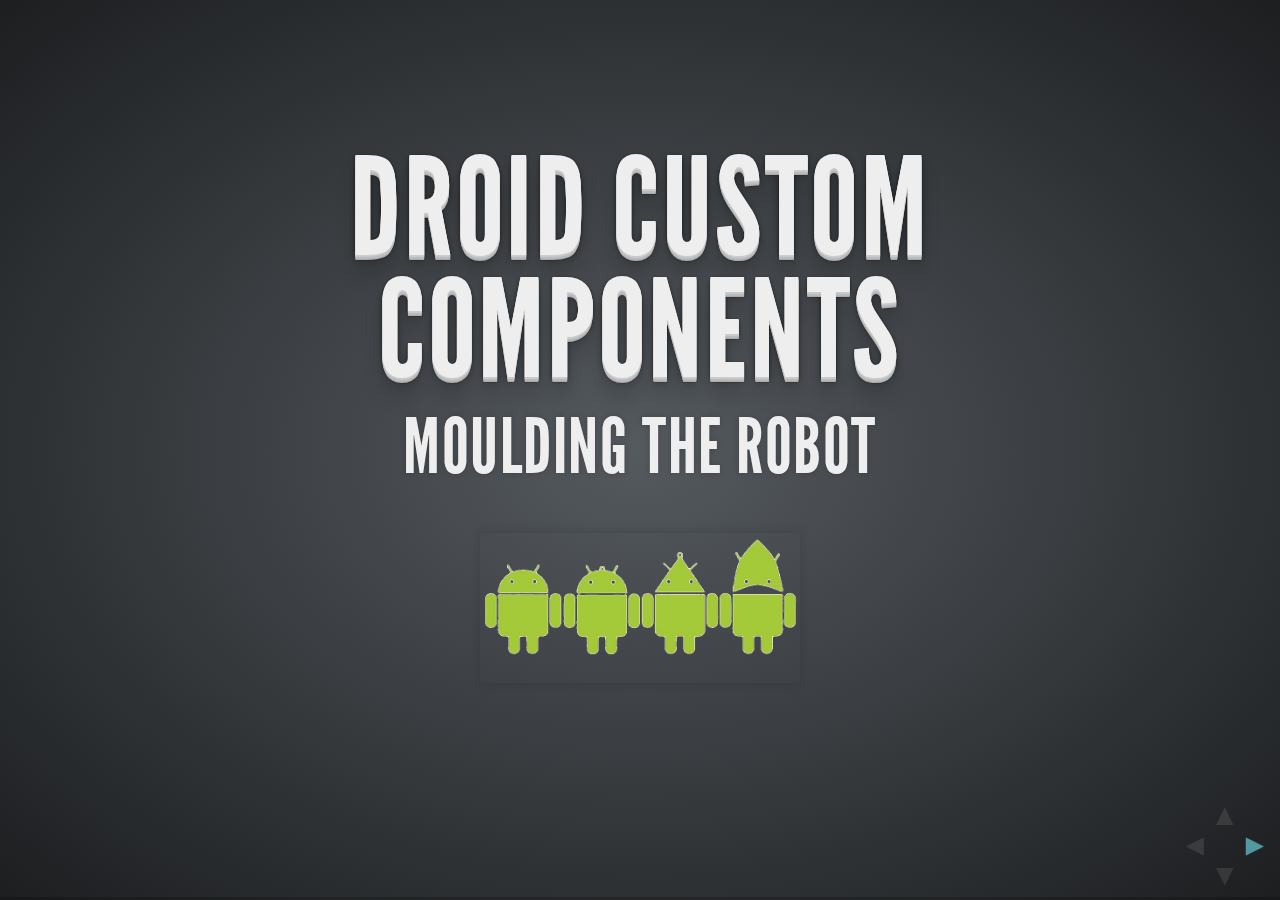
==== commit 8d615461: "Curved text added to droid presentation" ====
--- a/droid-custom-components/index.html
+++ b/droid-custom-components/index.html
@@ -26,7 +26,7 @@
       <div class="slides">
         <section data-markdown>
           # Droid Custom Components
-          ## Building your own looks for the robot
+          ## Moulding the Robot
           <img src="img/and-nand-not-or-droid.png" 
             style="
               max-height:150px;
@@ -79,6 +79,95 @@
           </section>
           <section data-markdown>
             ![avd screen shot](img/avd-ss.png)
+          </section>
+        </section>
+        <section>
+          <section data-markdown="">
+            # Curved Text
+            ![curved text screenshot](img/curved-text-ss.png)
+          </section>
+          <section>
+            <pre><code contenteditable>
+public class MainActivity extends Activity {
+
+    @Override
+    public void onCreate(Bundle savedInstanceState) {
+        super.onCreate(savedInstanceState);
+        setContentView(R.layout.activity_main);
+
+        CurvedTextView ctv = (CurvedTextView) findViewById(R.id.curvedTextView1);
+        ctv.setText("sample text");
+    }
+}
+            </code></pre>
+          </section>
+          <section>
+            <pre><code contenteditable>
+&lt;RelativeLayout xmlns:android=&quot;http://schemas.android.com/apk/res/android&quot;
+    xmlns:tools=&quot;http://schemas.android.com/tools&quot;
+    android:layout_width=&quot;match_parent&quot;
+    android:layout_height=&quot;match_parent&quot; 
+    android:id=&quot;@+id/parent&quot;&gt;
+
+    &lt;com.example.chumma.views.CurvedTextView
+        android:id=&quot;@+id/curvedTextView1&quot;
+        android:layout_width=&quot;wrap_content&quot;
+        android:layout_height=&quot;wrap_content&quot;
+        android:layout_alignParentBottom=&quot;true&quot;
+        android:layout_alignParentLeft=&quot;true&quot;
+        android:layout_alignParentRight=&quot;true&quot;
+        android:layout_alignParentTop=&quot;true&quot;
+        android:text=&quot;CurvedTextView&quot; /&gt;
+
+&lt;/RelativeLayout&gt;
+            </code></pre>
+          </section>
+          <section>
+            <pre><code contenteditable="">
+public class CurvedTextView extends TextView {
+
+  Path path;
+  Paint paint;
+  public CurvedTextView(Context context, AttributeSet attrs) {
+    super(context, attrs);
+    path = new Path();
+    paint = new Paint();
+    paint.setColor(Color.BLACK);
+    paint.setTextSize(50);
+  }
+            </code></pre>
+          </section>
+          <section>
+            <pre><code contenteditable="">
+ @Override
+  protected void onMeasure(int widthSpec, int heightSpec) {
+    super.onMeasure(widthSpec, heightSpec);
+    
+    int w = MeasureSpec.getSize(widthSpec);
+    int h = MeasureSpec.getSize(heightSpec);
+    path.rewind();
+    path.addCircle(w/2, h/2, 50, Direction.CW);
+  }
+  @Override
+  protected void onDraw(Canvas canvas) {
+    canvas.drawTextOnPath(
+        getText().toString(), 
+        path, 
+        0, 0, 
+        paint);
+  }
+            </code></pre>
+          </section>
+          <section data-markdown="">
+            ![curved text ss2](img/curved-text-ss2.png)
+          </section>
+          <section>
+            <pre><code contenteditable="">
+    //path.addCircle(w/2, h/2, 50, Direction.CW);
+    path.moveTo(w/2, h/2);
+    path.lineTo((w/2)+200, h/2);
+    path.lineTo((w/2)+200, (h/2)+200);
+            </code></pre>
           </section>
         </section>
 
